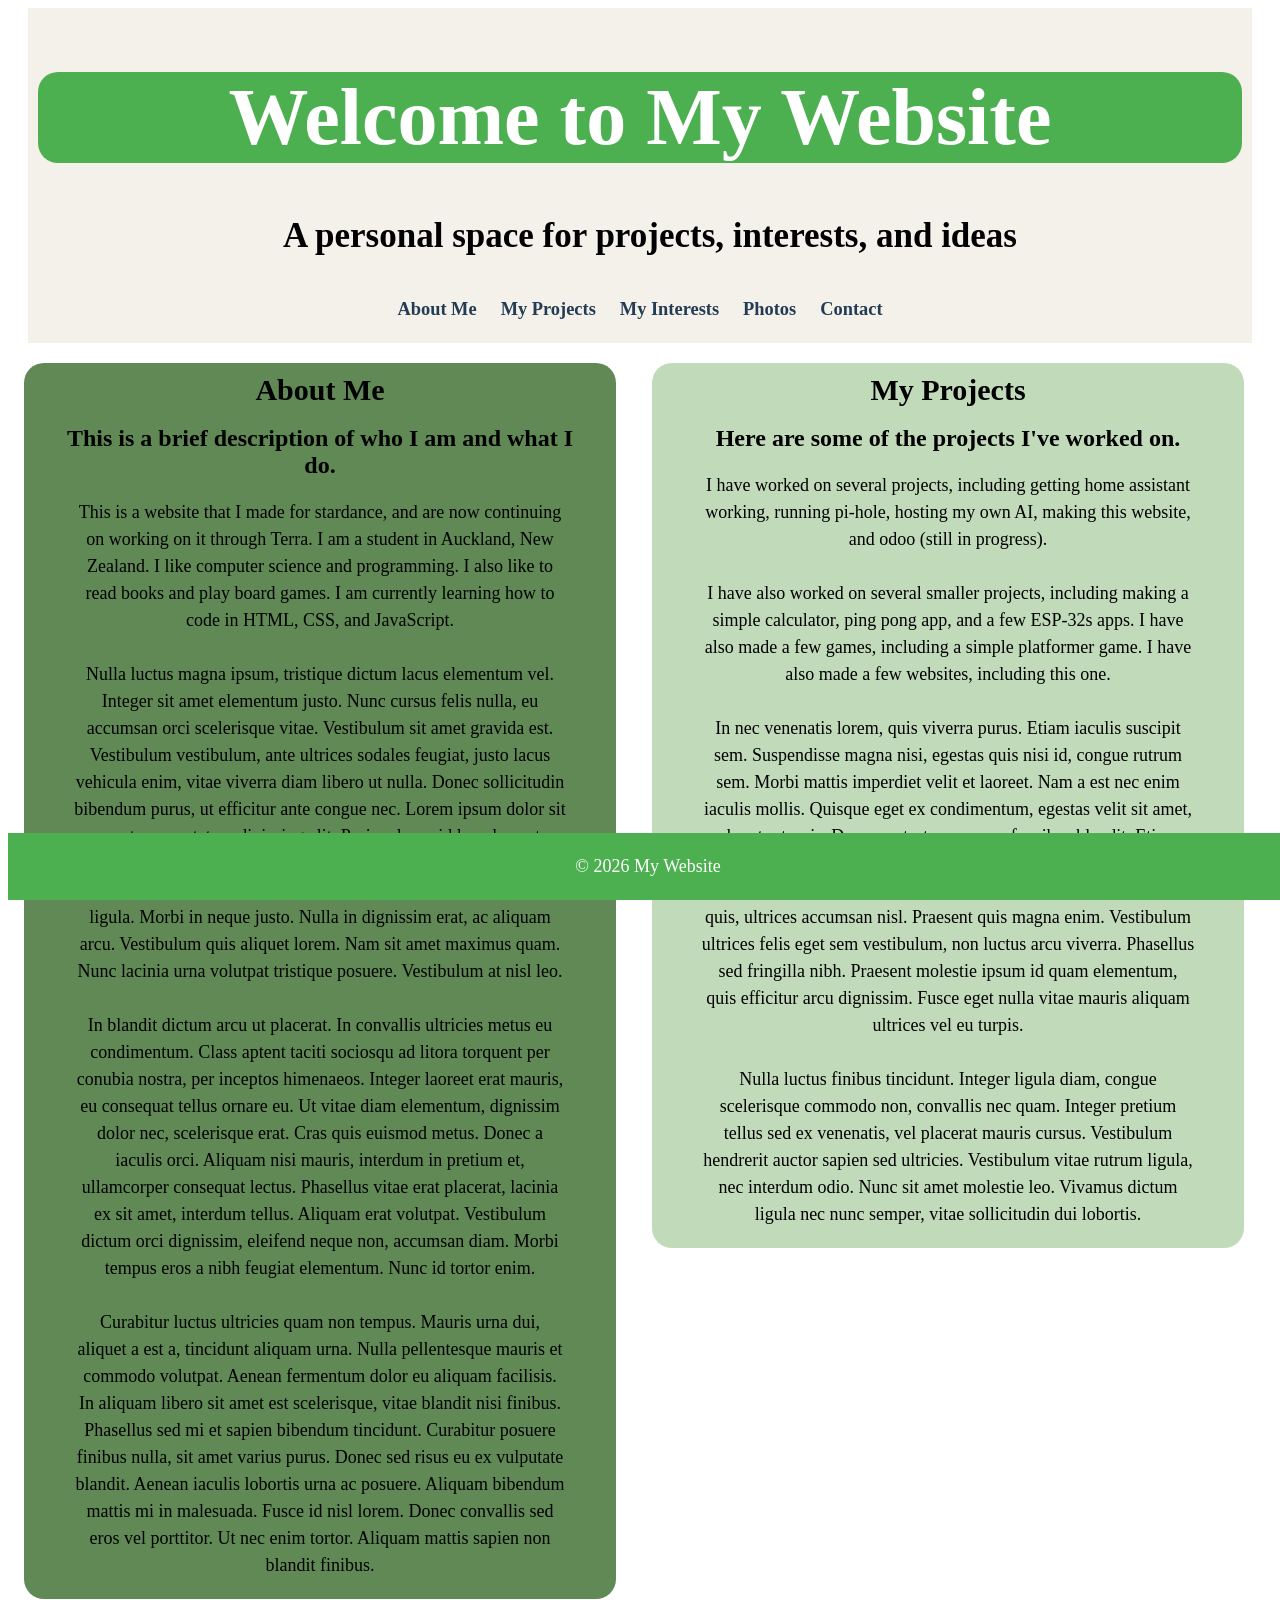
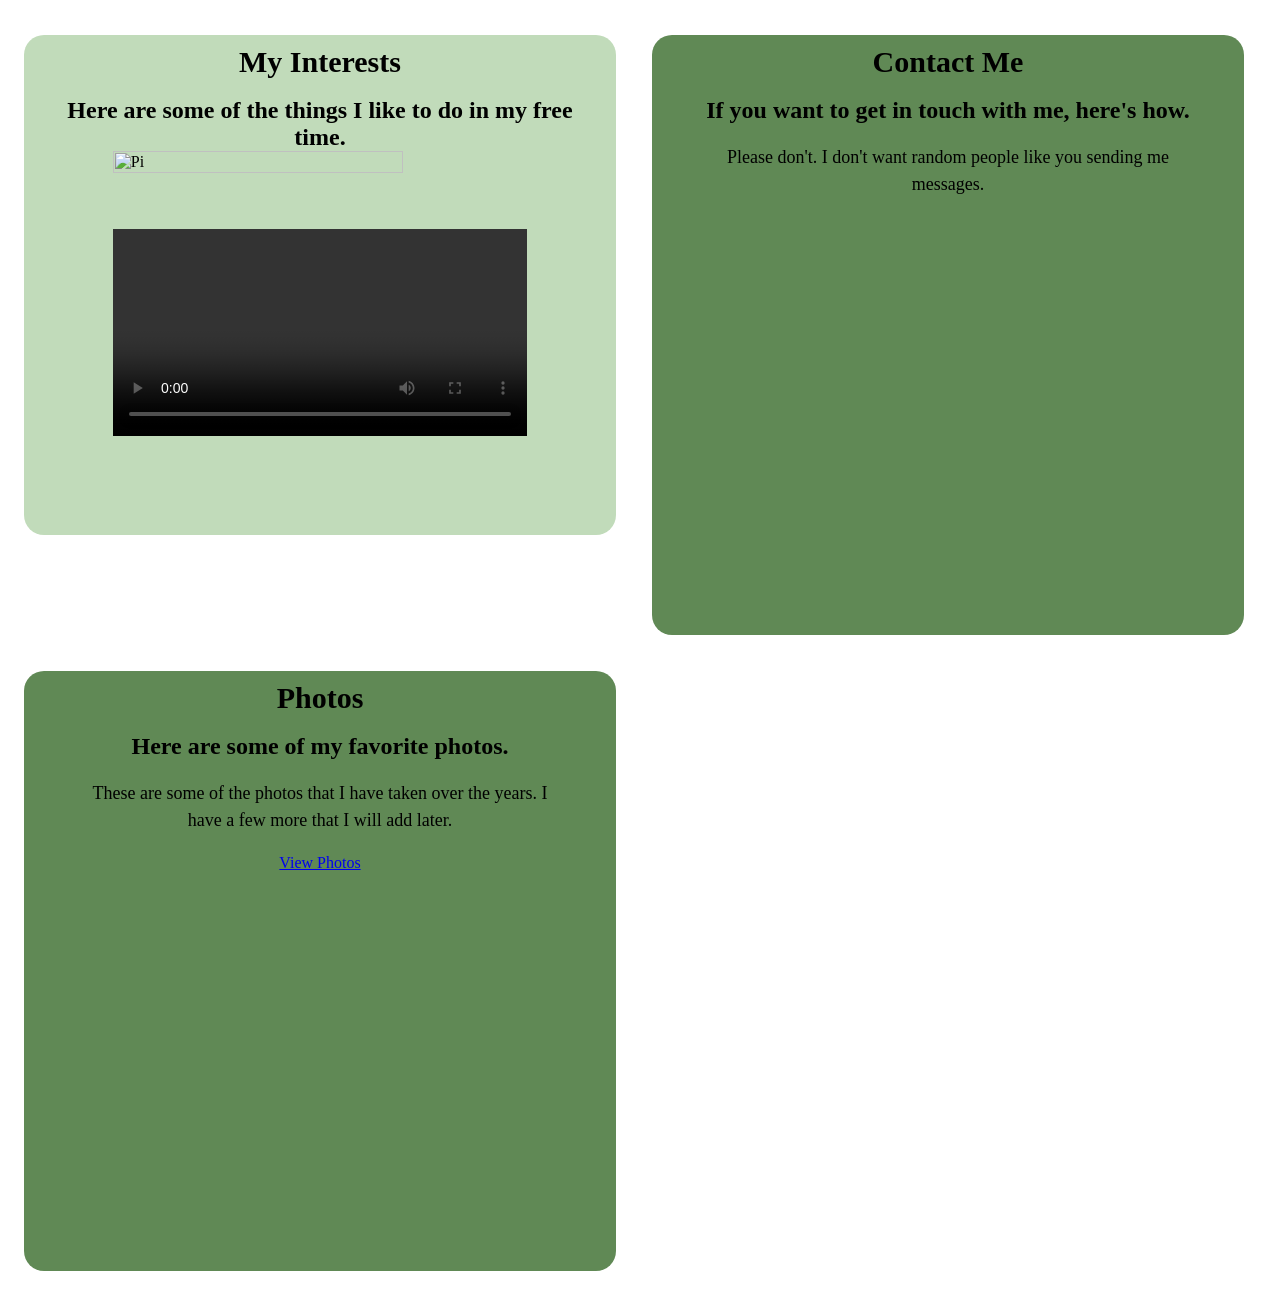
==== index.html @ 13288acd "Moved index.html around" ====
<html lang="en">
<head>
    <meta charset="UTF-8">
    <link rel="stylesheet" href="../static/css/style.css">
    <title>My Website</title>
</head>
<body>
    <header>
        <h1>Welcome to My Website</h1>
        <h2>A personal space for projects, interests, and ideas</h2>
    </header>

    <nav aria-label="Main navigation">
        <ul>
            <li><a href="#about">About Me</a></li>
            <li><a href="#projects">My Projects</a></li>
            <li><a href="#interests">My Interests</a></li>
            <li><a href="photos.html">Photos</a></li>
            <li><a href="#contact">Contact</a></li>
        </ul>
    </nav>

    <div class="one" id="about">
        <h3>About Me</h3><br>
        <h4>This is a brief description of who I am and what I do.</h4>
        <p>This is a website that I made for stardance, and are now continuing on working on it through Terra. I am a student in Auckland, New Zealand. I like computer science and programming. I also like to read books and play board games. I am currently learning how to code in HTML, CSS, and JavaScript. 
            <br><br>
        Nulla luctus magna ipsum, tristique dictum lacus elementum vel. Integer sit amet elementum justo. Nunc cursus felis nulla, eu accumsan orci scelerisque vitae. Vestibulum sit amet gravida est. Vestibulum vestibulum, ante ultrices sodales feugiat, justo lacus vehicula enim, vitae viverra diam libero ut nulla. Donec sollicitudin bibendum purus, ut efficitur ante congue nec. Lorem ipsum dolor sit amet, consectetur adipiscing elit. Proin a lacus id leo placerat mollis. Curabitur non euismod lectus, a sollicitudin neque. Suspendisse nisl sem, lobortis in magna vitae, luctus pulvinar ligula. Morbi in neque justo. Nulla in dignissim erat, ac aliquam arcu. Vestibulum quis aliquet lorem. Nam sit amet maximus quam. Nunc lacinia urna volutpat tristique posuere. Vestibulum at nisl leo.
            <br><br>
        In blandit dictum arcu ut placerat. In convallis ultricies metus eu condimentum. Class aptent taciti sociosqu ad litora torquent per conubia nostra, per inceptos himenaeos. Integer laoreet erat mauris, eu consequat tellus ornare eu. Ut vitae diam elementum, dignissim dolor nec, scelerisque erat. Cras quis euismod metus. Donec a iaculis orci. Aliquam nisi mauris, interdum in pretium et, ullamcorper consequat lectus. Phasellus vitae erat placerat, lacinia ex sit amet, interdum tellus. Aliquam erat volutpat. Vestibulum dictum orci dignissim, eleifend neque non, accumsan diam. Morbi tempus eros a nibh feugiat elementum. Nunc id tortor enim.
            <br><br>
        Curabitur luctus ultricies quam non tempus. Mauris urna dui, aliquet a est a, tincidunt aliquam urna. Nulla pellentesque mauris et commodo volutpat. Aenean fermentum dolor eu aliquam facilisis. In aliquam libero sit amet est scelerisque, vitae blandit nisi finibus. Phasellus sed mi et sapien bibendum tincidunt. Curabitur posuere finibus nulla, sit amet varius purus. Donec sed risus eu ex vulputate blandit. Aenean iaculis lobortis urna ac posuere. Aliquam bibendum mattis mi in malesuada. Fusce id nisl lorem. Donec convallis sed eros vel porttitor. Ut nec enim tortor. Aliquam mattis sapien non blandit finibus.
    </div>

    <div id="projects">
        <h3>My Projects</h3><br>
        <h4>Here are some of the projects I've worked on.</h4>
        <p>I have worked on several projects, including getting home assistant working, running pi-hole, hosting my own AI, making this website, and odoo (still in progress).
            <br><br>
        I have also worked on several smaller projects, including making a simple calculator, ping pong app, and a few ESP-32s apps. I have also made a few games, including a simple platformer game. I have also made a few websites, including this one.
            <br><br>
        In nec venenatis lorem, quis viverra purus. Etiam iaculis suscipit sem. Suspendisse magna nisi, egestas quis nisi id, congue rutrum sem. Morbi mattis imperdiet velit et laoreet. Nam a est nec enim iaculis mollis. Quisque eget ex condimentum, egestas velit sit amet, pharetra turpis. Donec ac tortor nec sem faucibus blandit. Etiam ligula leo, pretium eget mauris suscipit, fermentum gravida eros. Quisque suscipit consequat arcu. Nunc dui purus, ornare ut sapien quis, ultrices accumsan nisl. Praesent quis magna enim. Vestibulum ultrices felis eget sem vestibulum, non luctus arcu viverra. Phasellus sed fringilla nibh. Praesent molestie ipsum id quam elementum, quis efficitur arcu dignissim. Fusce eget nulla vitae mauris aliquam ultrices vel eu turpis.
            <br><br>
        Nulla luctus finibus tincidunt. Integer ligula diam, congue scelerisque commodo non, convallis nec quam. Integer pretium tellus sed ex venenatis, vel placerat mauris cursus. Vestibulum hendrerit auctor sapien sed ultricies. Vestibulum vitae rutrum ligula, nec interdum odio. Nunc sit amet molestie leo. Vivamus dictum ligula nec nunc semper, vitae sollicitudin dui lobortis.
    </div>

    <div id="interests">
        <h3>My Interests</h3><br>
        <h4>Here are some of the things I like to do in my free time.</h4>
        <img src="https://encrypted-tbn0.gstatic.com/images?q=tbn:ANd9GcQXBql5Rtey_wjSsovr0NtLRl8JxD3jeOSrWcAjNo-oRg&s=10.png" alt="Pi">
        <br><br>
        <video controls width="800" aria-label="Sample video">
            <source src="https://interactive-examples.mdn.mozilla.net/media/cc0-videos/flower.mp4" type="video/mp4">
        </video>
    </div>

    <div class="one" id="contact">
        <h3>Contact Me</h3><br>
        <h4>If you want to get in touch with me, here's how.</h4>
        <p>Please don't. I don't want random people like you sending me messages.</p>
    </div>

    <div class="one" id="photos">
        <h3>Photos</h3><br>
        <h4>Here are some of my favorite photos.</h4>
        <p>These are some of the photos that I have taken over the years. I have a few more that I will add later.</p>
        <a href="photos.html">View Photos</a>
    </div>

	<footer>
		<p>&copy; 2026 My Website</p>
	</footer>

</body>
</html>

<!--Comment-->
<!--A little bit more stuff needs to be added.-->
---- static/css/style.css ----
div {
    width: calc(50% - 40px);
    height: auto;
    min-height: 500px;
    overflow: visible;
    overflow-wrap: break-word;
    background-color: #c1dbba;
    display: inline-flex;
    flex-direction: column;
    align-items: center;
    padding-top: 10px;
    vertical-align: top;
    margin: 16px;
    box-sizing: border-box;
    margin-top: 20px;
    border-radius: 20px;
    transition: filter 0.2s ease;
}
div:hover {
    filter: brightness(90%);
}
h1 {
    font-size: 80px;
    text-align: center;
    background-color: #4CAF50;
    color: white;
    border-radius: 20px;
}
h2 {
    font-size: 35px;
    text-align: center;
    color: rgb(0, 0, 0);
    margin: 10px;
    width: 100%;
    margin-top: 0px;
}
h3 {
    font-size: 30px;
    text-align: center;
    color: black;
    width: 90%;
    margin: 0 auto;
}
h4 {
    font-size: 24px;
    text-align: center;
    color: black;
    width: 90%;
    margin: 0 auto;
}
h5 {
    font-size: 18px;
    text-align: center;
    color: black;    
}
p {
    font-size: 18px;
    line-height: 1.5;
    width: 90%;
    text-align: center;
    padding: 20px;
    margin: 0 auto;
    box-sizing: border-box;

}
img {
    display: block;
    margin-bottom: 20px;
    max-width: 100%;
    width: 70%;
    align-self: center;
}
.one {
    width: calc(50% - 40px);
    height: auto;
    min-height: 600px;
    background-color: #608955;
    display: inline-flex;
    flex-direction: column;
    align-items: center;
    padding-top: 10px;
    vertical-align: top;
    margin: 16px;
    box-sizing: border-box;
    margin-top: 20px;
}
video {
    display: block;
    margin-bottom: 20px;
    max-width: 100%;
    width: 70%;
    align-self: center;
}
footer {
    background-color: #4CAF50;
    color: white;
    text-align: center;
    position: fixed;
    bottom: 0;
    width: 100%;
    margin-top: 15px;
}
header {
    padding: 10px 10px 10px 10px;
    text-align: center;
    background: #f4f1ea;
    color: #243b55;
    width: auto;
    align-self: center;
    margin-left: 20px;
    margin-right: 20px;
    box-sizing: border-box;
}
nav { 
    text-align: center;
    background: #f4f1ea;
    width: auto;
    padding: 10px 10px 10px 10px;
    align-self: center;
    margin-left: 20px;
    margin-right: 20px;
    box-sizing: border-box;
}
nav ul {
    display: flex;
    justify-content: center;
    gap: 1.5rem;
    margin: 0;
    padding: .8rem 1rem;
    list-style: none;
}
nav a { 
    color: #243b55; 
    text-decoration: none; 
    font-weight: 600; 
    font-size: 1.15rem; 
}
nav a:hover, nav a:focus { 
    text-decoration: underline; 
}
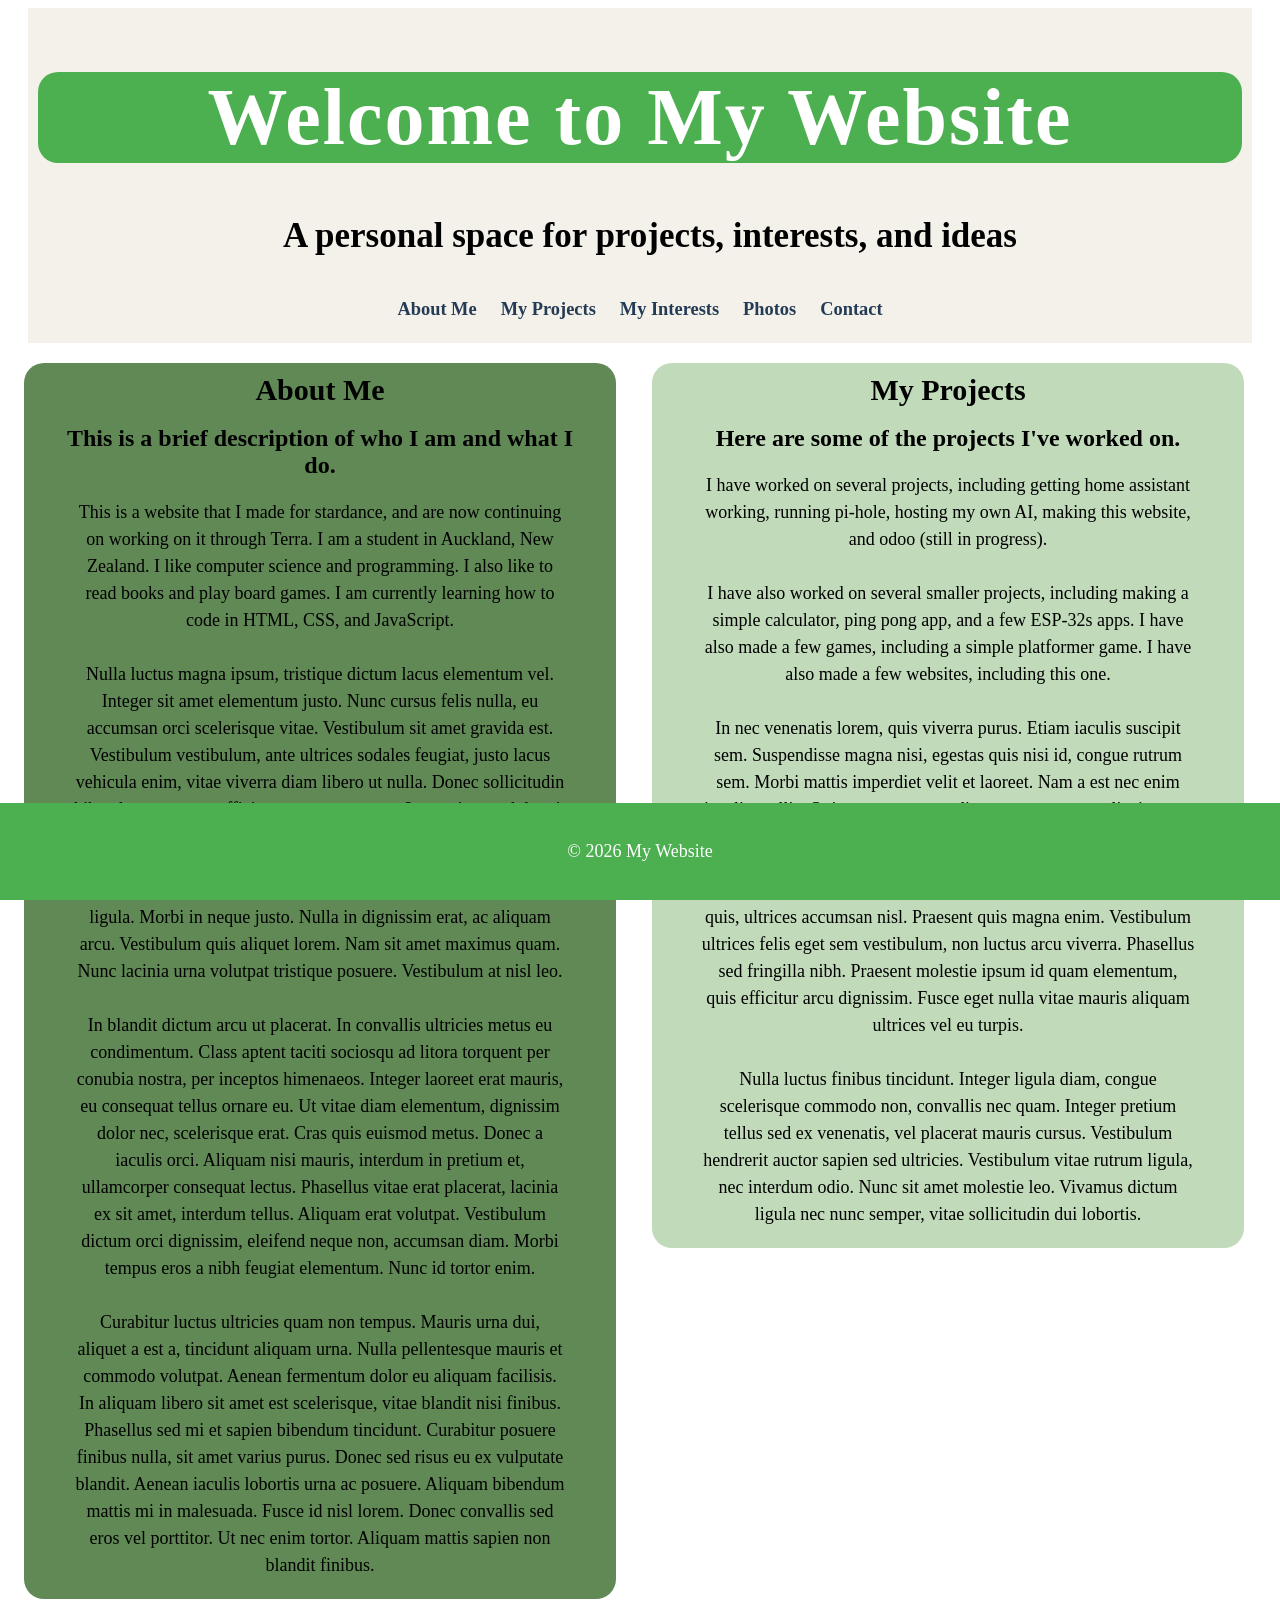
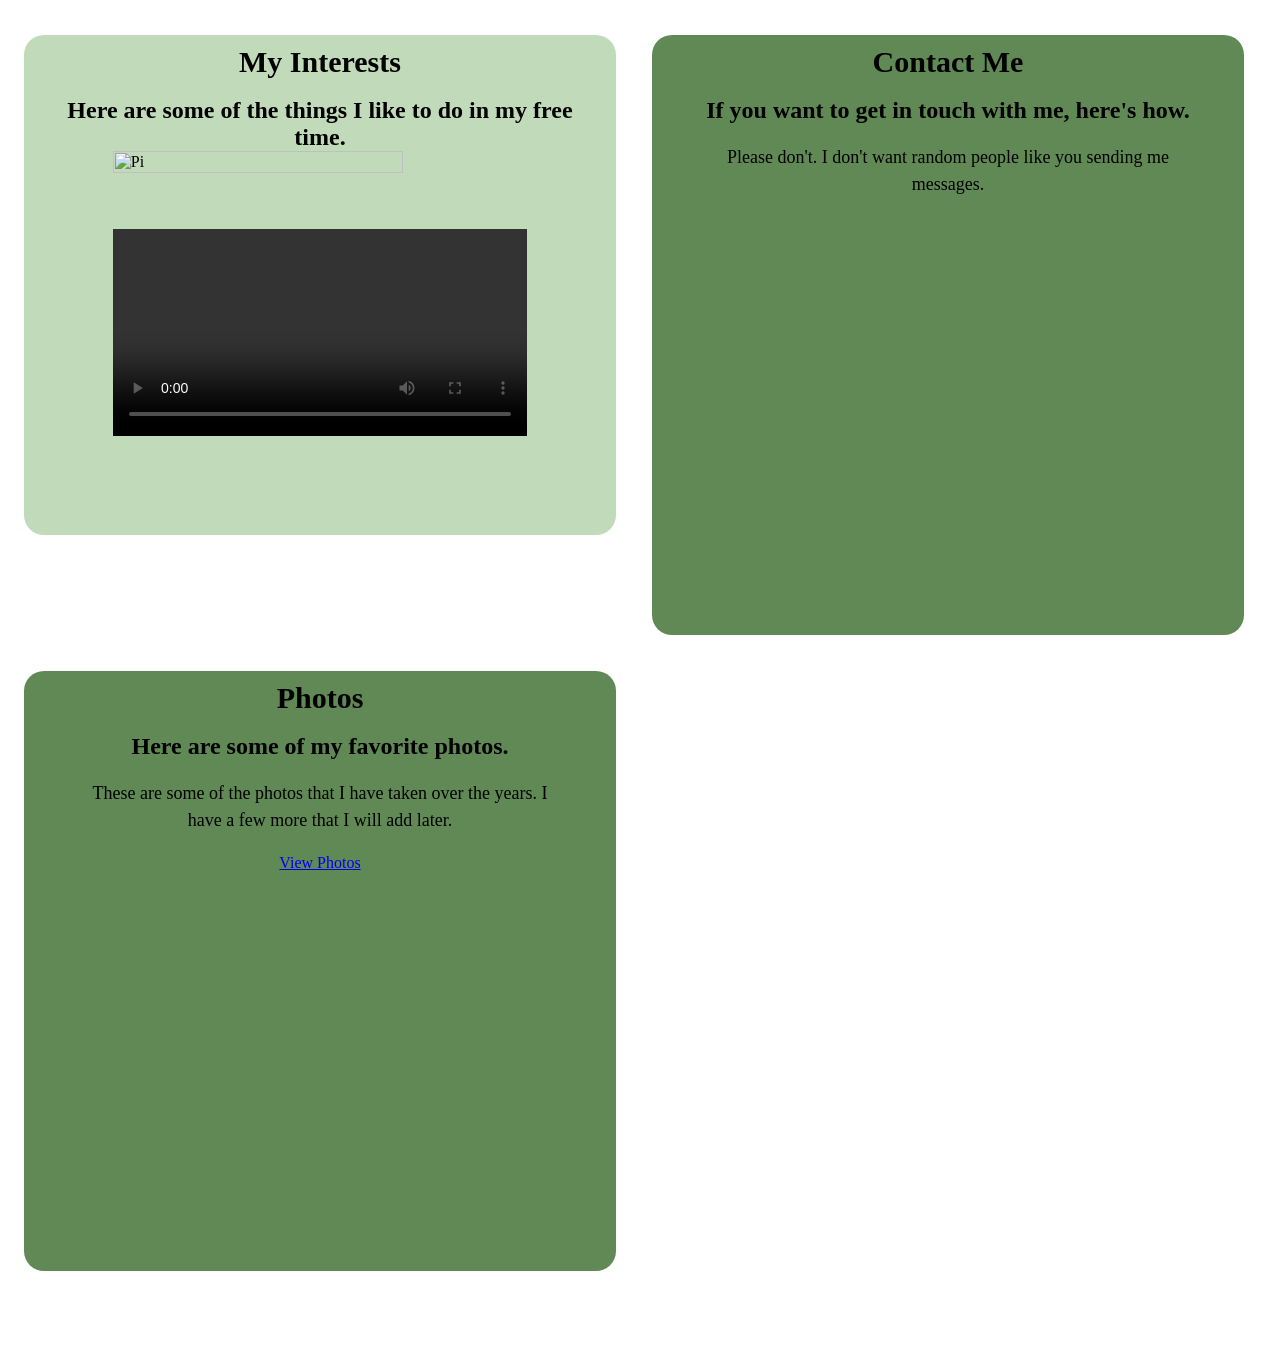
==== commit 78242741: "More changes" ====
--- a/index.html
+++ b/index.html
@@ -1,7 +1,7 @@
 <html lang="en">
 <head>
     <meta charset="UTF-8">
-    <link rel="stylesheet" href="../static/css/style.css">
+    <link rel="stylesheet" href="static/css/style.css">
     <title>My Website</title>
 </head>
 <body>
@@ -32,7 +32,7 @@
         Curabitur luctus ultricies quam non tempus. Mauris urna dui, aliquet a est a, tincidunt aliquam urna. Nulla pellentesque mauris et commodo volutpat. Aenean fermentum dolor eu aliquam facilisis. In aliquam libero sit amet est scelerisque, vitae blandit nisi finibus. Phasellus sed mi et sapien bibendum tincidunt. Curabitur posuere finibus nulla, sit amet varius purus. Donec sed risus eu ex vulputate blandit. Aenean iaculis lobortis urna ac posuere. Aliquam bibendum mattis mi in malesuada. Fusce id nisl lorem. Donec convallis sed eros vel porttitor. Ut nec enim tortor. Aliquam mattis sapien non blandit finibus.
     </div>
 
-    <div id="projects">
+    <div class="two" id="projects">
         <h3>My Projects</h3><br>
         <h4>Here are some of the projects I've worked on.</h4>
         <p>I have worked on several projects, including getting home assistant working, running pi-hole, hosting my own AI, making this website, and odoo (still in progress).
@@ -44,7 +44,7 @@
         Nulla luctus finibus tincidunt. Integer ligula diam, congue scelerisque commodo non, convallis nec quam. Integer pretium tellus sed ex venenatis, vel placerat mauris cursus. Vestibulum hendrerit auctor sapien sed ultricies. Vestibulum vitae rutrum ligula, nec interdum odio. Nunc sit amet molestie leo. Vivamus dictum ligula nec nunc semper, vitae sollicitudin dui lobortis.
     </div>
 
-    <div id="interests">
+    <div class="two" id="interests">
         <h3>My Interests</h3><br>
         <h4>Here are some of the things I like to do in my free time.</h4>
         <img src="https://encrypted-tbn0.gstatic.com/images?q=tbn:ANd9GcQXBql5Rtey_wjSsovr0NtLRl8JxD3jeOSrWcAjNo-oRg&s=10.png" alt="Pi">
@@ -74,5 +74,5 @@
 </body>
 </html>
 
-<!--Comment-->
-<!--A little bit more stuff needs to be added.-->+<!--Comment--> 
+<!--ADD FONTS!.-->
--- a/static/css/style.css
+++ b/static/css/style.css
@@ -1,4 +1,60 @@
-div {
+
+h1 {
+    font-family: Georgia, "Times New Roman", serif;
+    font-weight: 700;
+    letter-spacing: 2px;
+    font-size: 80px;
+    text-align: center;
+    background-color: #4CAF50;
+    color: white;
+    border-radius: 20px;
+}
+h2 {
+    font-size: 35px;
+    font-family: Georgia, "Times New Roman", serif;
+    text-align: center;
+    color: rgb(0, 0, 0);
+    margin: 10px;
+    width: 100%;
+    margin-top: 0px;
+    
+}
+h3 {
+    font-size: 30px;
+    text-align: center;
+    color: black;
+    width: 90%;
+    margin: 0 auto;
+}
+h4 {
+    font-size: 24px;
+    text-align: center;
+    color: black;
+    width: 90%;
+    margin: 0 auto;
+}
+h5 {
+    font-size: 18px;
+    text-align: center;
+    color: black;    
+}
+p {
+    font-size: 18px;
+    line-height: 1.5;
+    width: 90%;
+    text-align: center;
+    padding: 20px;
+    margin: 0 auto;
+    box-sizing: border-box;
+}
+img {
+    display: block;
+    margin-bottom: 20px;
+    max-width: 100%;
+    width: 70%;
+    align-self: center;
+}
+.two {
     width: calc(50% - 40px);
     height: auto;
     min-height: 500px;
@@ -13,62 +69,15 @@
     margin: 16px;
     box-sizing: border-box;
     margin-top: 20px;
+
     border-radius: 20px;
     transition: filter 0.2s ease;
 }
-div:hover {
+.one:hover {
     filter: brightness(90%);
 }
-h1 {
-    font-size: 80px;
-    text-align: center;
-    background-color: #4CAF50;
-    color: white;
-    border-radius: 20px;
-}
-h2 {
-    font-size: 35px;
-    text-align: center;
-    color: rgb(0, 0, 0);
-    margin: 10px;
-    width: 100%;
-    margin-top: 0px;
-}
-h3 {
-    font-size: 30px;
-    text-align: center;
-    color: black;
-    width: 90%;
-    margin: 0 auto;
-}
-h4 {
-    font-size: 24px;
-    text-align: center;
-    color: black;
-    width: 90%;
-    margin: 0 auto;
-}
-h5 {
-    font-size: 18px;
-    text-align: center;
-    color: black;    
-}
-p {
-    font-size: 18px;
-    line-height: 1.5;
-    width: 90%;
-    text-align: center;
-    padding: 20px;
-    margin: 0 auto;
-    box-sizing: border-box;
-
-}
-img {
-    display: block;
-    margin-bottom: 20px;
-    max-width: 100%;
-    width: 70%;
-    align-self: center;
+.two:hover {
+    filter: brightness(90%);
 }
 .one {
     width: calc(50% - 40px);
@@ -97,8 +106,9 @@
     text-align: center;
     position: fixed;
     bottom: 0;
+    left: 0;
     width: 100%;
-    margin-top: 15px;
+    padding: 15px 0;
 }
 header {
     padding: 10px 10px 10px 10px;
@@ -137,4 +147,71 @@
 }
 nav a:hover, nav a:focus { 
     text-decoration: underline; 
-}+}
+.gallery-container {
+    display: grid;
+    grid-template-columns: repeat(3, minmax(0, 1fr));
+    justify-content: center;
+    align-items: stretch;
+    gap: 20px;
+    padding: 20px;
+    margin-bottom: 100px;
+}
+.gallery {
+    width: auto;
+    min-height: 0;
+    min-width: 0;
+    background-color: transparent;
+    margin: 0;
+    padding: 0;
+    border-radius: 20px;
+    overflow: hidden;
+    display: flex;
+    justify-content: center;
+    align-items: center;
+}
+.gallery img {
+    width: 100%;
+    height: 400px;
+    display: block;
+    border-radius: 20px;
+    object-fit: cover;
+}
+.gallery:hover {
+    filter: brightness(95%);
+}
+div {
+    width: calc(100% - 40px);
+    height: auto;
+    min-height: 500px;
+    overflow: visible;
+    overflow-wrap: break-word;
+    background-color: #c1dbba;
+    display: inline-flex;
+    flex-direction: column;
+    align-items: center;
+    padding-top: 10px;
+    vertical-align: top;
+    margin: 16px;
+    box-sizing: border-box;
+    margin-top: 20px;
+    border-radius: 20px;
+    transition: filter 0.2s ease;
+}
+body {
+    padding-bottom: 60px;
+}
+.footertext {
+    font-size: 18px;
+    line-height: 1.5;
+    /* Line 200! I didn't think it would be this long.*/
+    width: 90%;
+    text-align: center;
+}
+error {
+    font-size: 18px;
+    line-height: 1.5;
+    width: 90%;
+    text-align: center;
+    color: red;
+} 
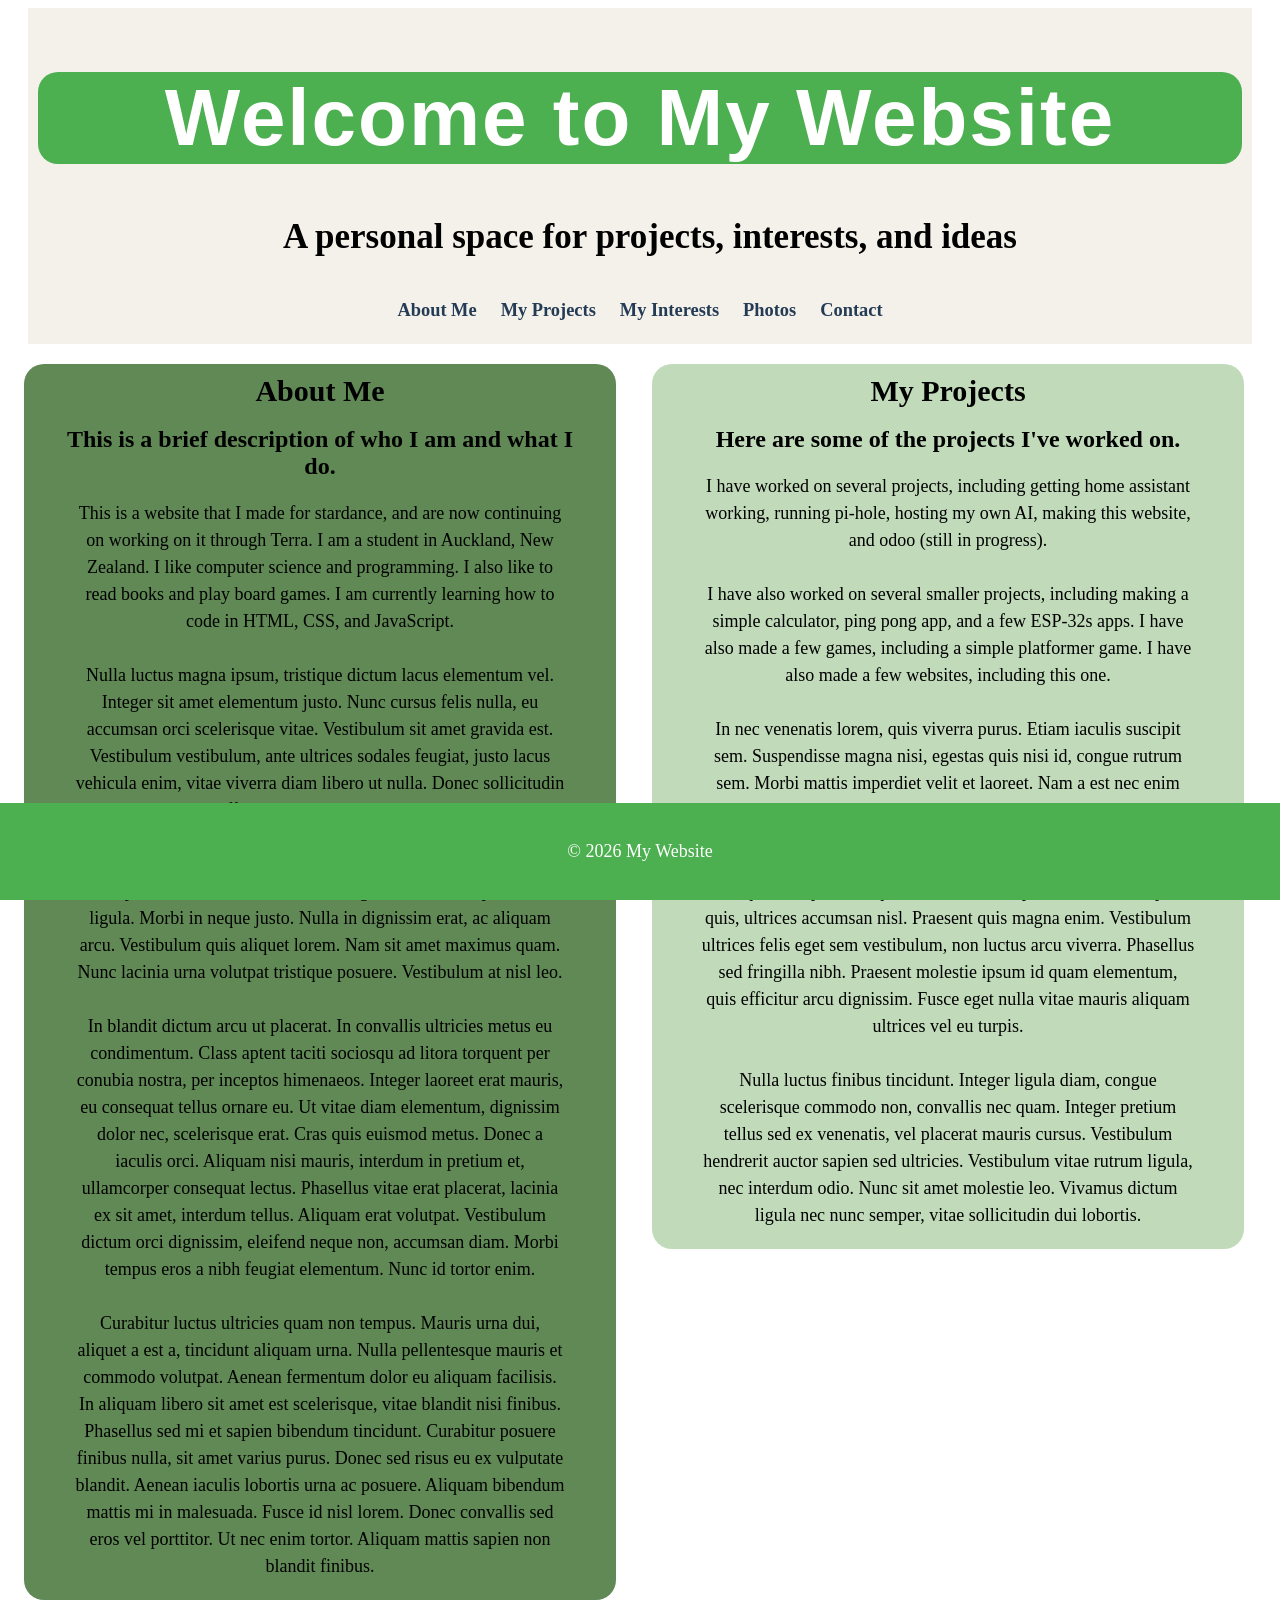
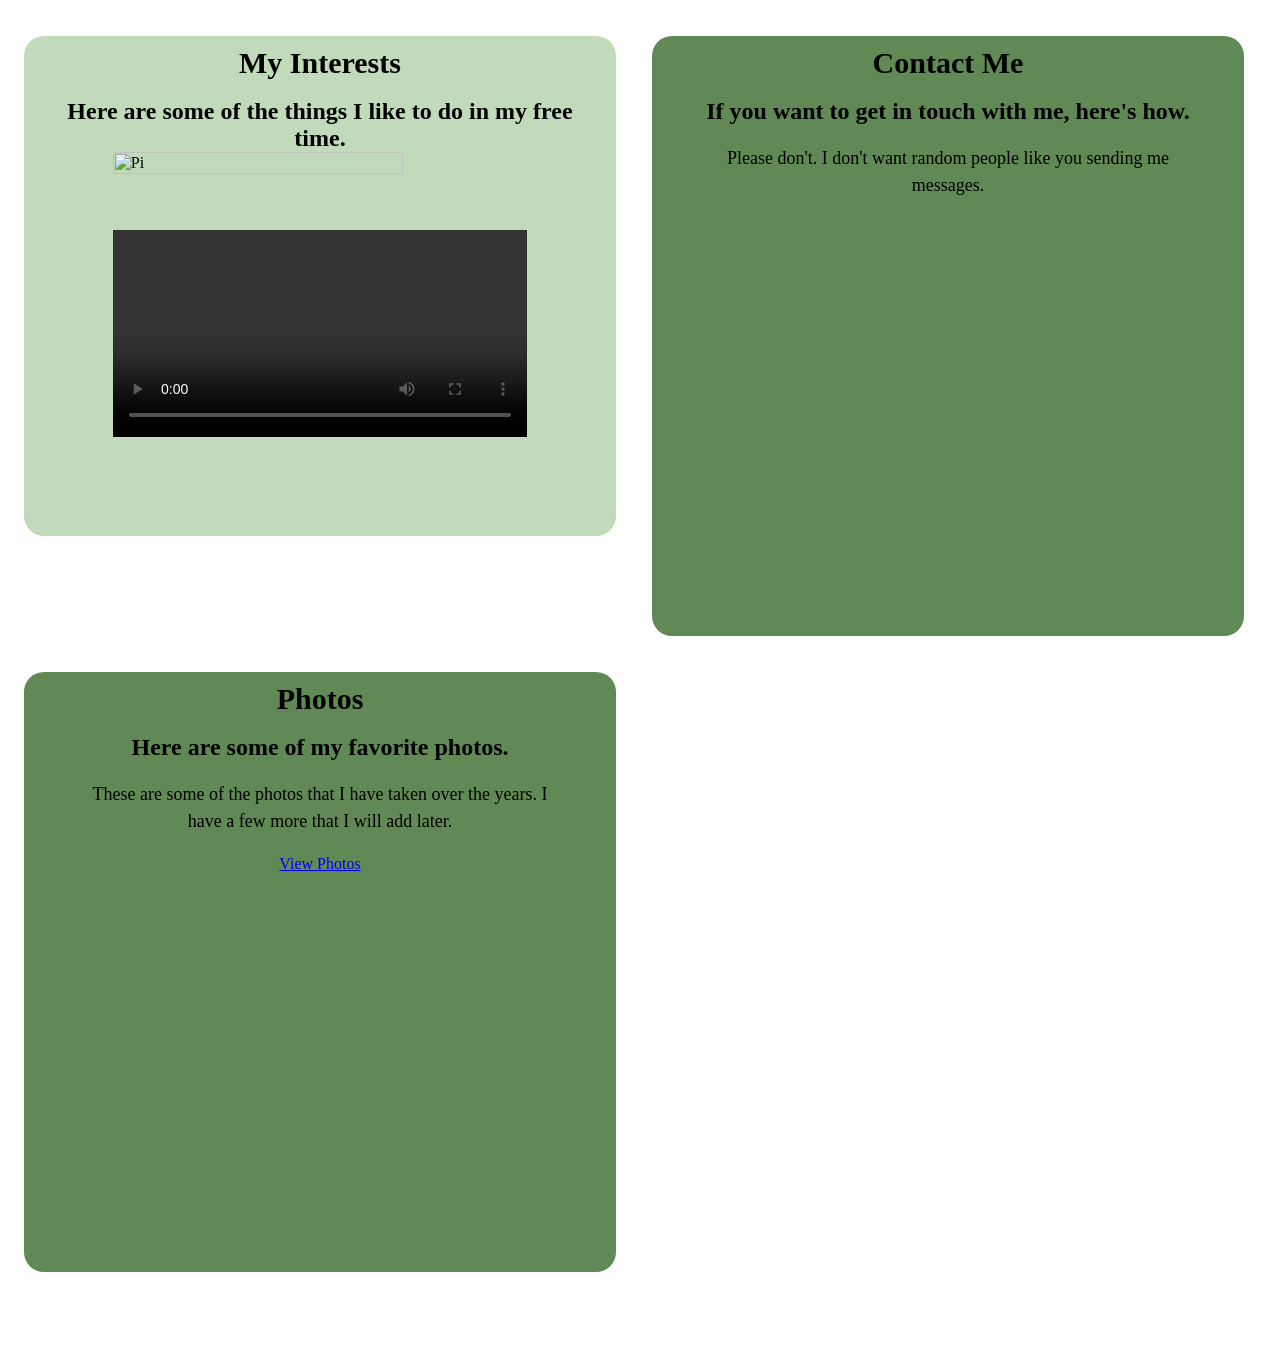
==== commit 745d2558: "Changes" ====
--- a/index.html
+++ b/index.html
@@ -74,5 +74,6 @@
 </body>
 </html>
 
+
 <!--Comment--> 
-<!--ADD FONTS!.-->+<!--ADD FONTS! .-->
--- a/static/css/style.css
+++ b/static/css/style.css
@@ -1,6 +1,6 @@
 
 h1 {
-    font-family: Georgia, "Times New Roman", serif;
+    font-family: "Trebuchet MS", Arial, sans-serif;
     font-weight: 700;
     letter-spacing: 2px;
     font-size: 80px;
@@ -179,6 +179,7 @@
 }
 .gallery:hover {
     filter: brightness(95%);
+    zoom: 1.05;
 }
 div {
     width: calc(100% - 40px);
@@ -208,10 +209,11 @@
     width: 90%;
     text-align: center;
 }
-error {
+.error {
     font-size: 18px;
     line-height: 1.5;
     width: 90%;
     text-align: center;
     color: red;
-} +    font-weight: bold;
+}
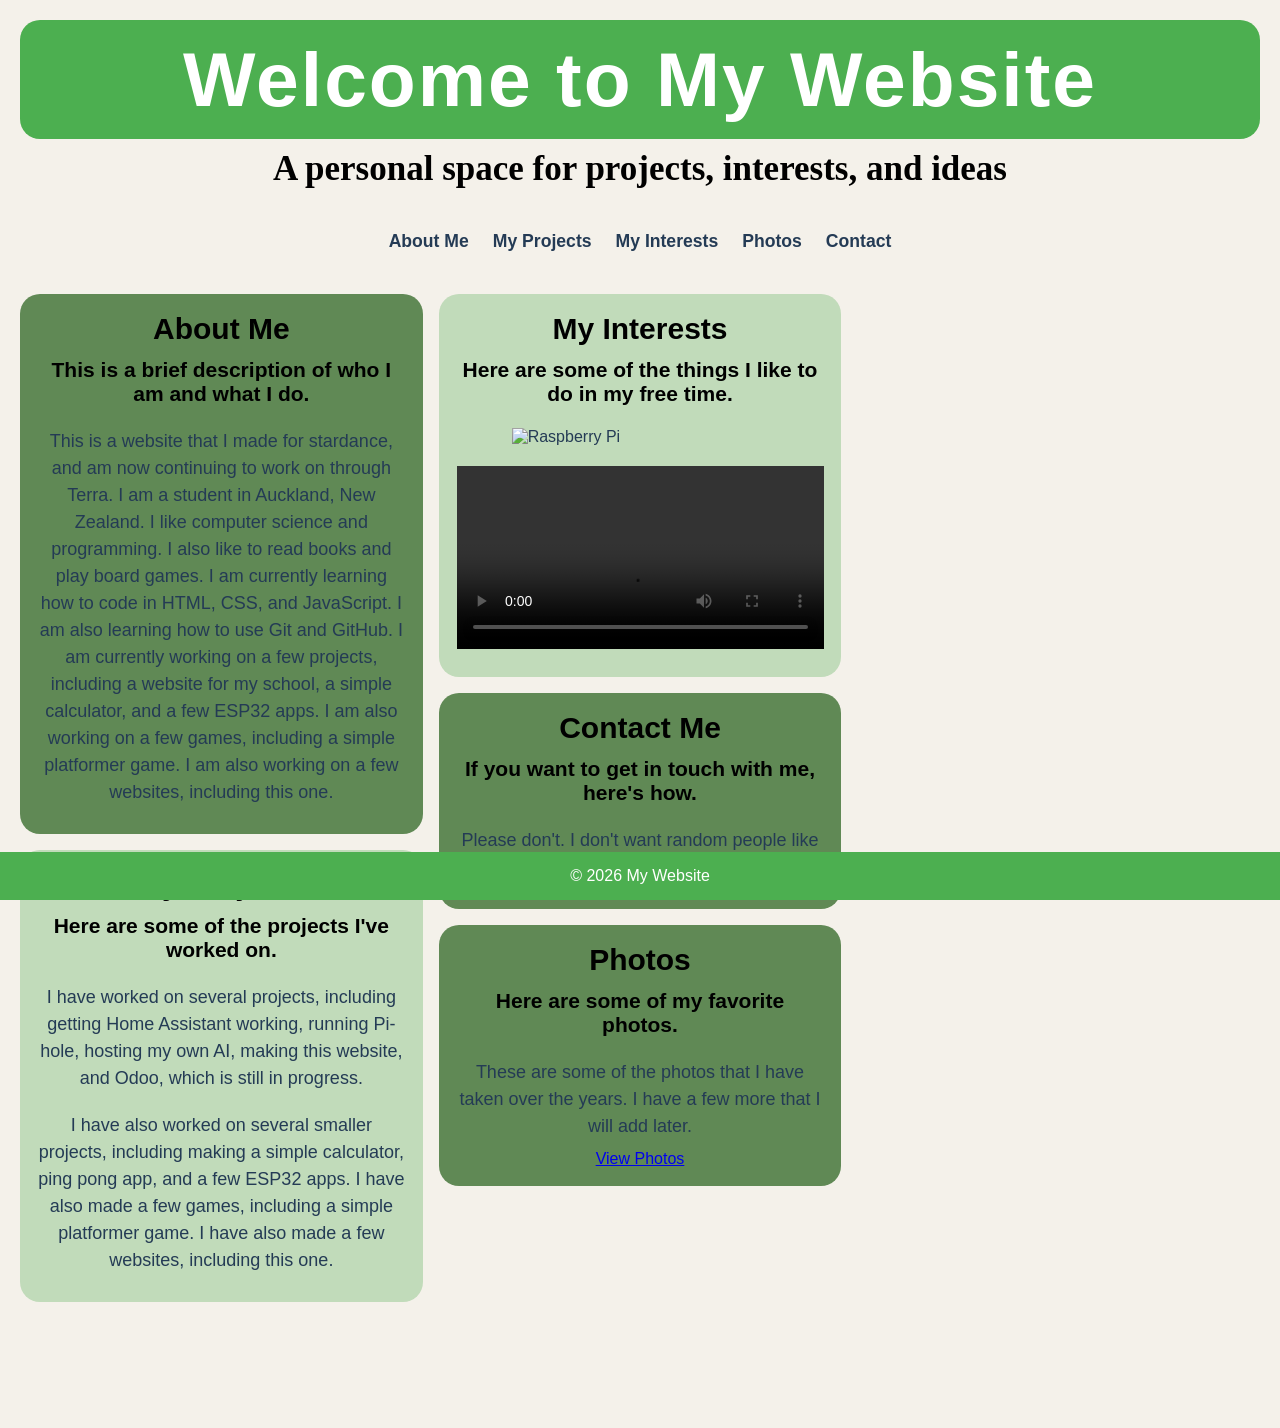
==== commit 1a5587f6: "Change the layout to a masonry layout." ====
--- a/index.html
+++ b/index.html
@@ -1,10 +1,15 @@
+
+<!DOCTYPE html>
 <html lang="en">
 <head>
     <meta charset="UTF-8">
+    <meta name="viewport" content="width=device-width, initial-scale=1.0">
+    <meta name="description" content="My personal website featuring my projects, interests, and photos.">
+    <title>My Website</title>
     <link rel="stylesheet" href="static/css/style.css">
-    <title>My Website</title>
 </head>
 <body>
+
     <header>
         <h1>Welcome to My Website</h1>
         <h2>A personal space for projects, interests, and ideas</h2>
@@ -20,60 +25,92 @@
         </ul>
     </nav>
 
-    <div class="one" id="about">
-        <h3>About Me</h3><br>
-        <h4>This is a brief description of who I am and what I do.</h4>
-        <p>This is a website that I made for stardance, and are now continuing on working on it through Terra. I am a student in Auckland, New Zealand. I like computer science and programming. I also like to read books and play board games. I am currently learning how to code in HTML, CSS, and JavaScript. 
-            <br><br>
-        Nulla luctus magna ipsum, tristique dictum lacus elementum vel. Integer sit amet elementum justo. Nunc cursus felis nulla, eu accumsan orci scelerisque vitae. Vestibulum sit amet gravida est. Vestibulum vestibulum, ante ultrices sodales feugiat, justo lacus vehicula enim, vitae viverra diam libero ut nulla. Donec sollicitudin bibendum purus, ut efficitur ante congue nec. Lorem ipsum dolor sit amet, consectetur adipiscing elit. Proin a lacus id leo placerat mollis. Curabitur non euismod lectus, a sollicitudin neque. Suspendisse nisl sem, lobortis in magna vitae, luctus pulvinar ligula. Morbi in neque justo. Nulla in dignissim erat, ac aliquam arcu. Vestibulum quis aliquet lorem. Nam sit amet maximus quam. Nunc lacinia urna volutpat tristique posuere. Vestibulum at nisl leo.
-            <br><br>
-        In blandit dictum arcu ut placerat. In convallis ultricies metus eu condimentum. Class aptent taciti sociosqu ad litora torquent per conubia nostra, per inceptos himenaeos. Integer laoreet erat mauris, eu consequat tellus ornare eu. Ut vitae diam elementum, dignissim dolor nec, scelerisque erat. Cras quis euismod metus. Donec a iaculis orci. Aliquam nisi mauris, interdum in pretium et, ullamcorper consequat lectus. Phasellus vitae erat placerat, lacinia ex sit amet, interdum tellus. Aliquam erat volutpat. Vestibulum dictum orci dignissim, eleifend neque non, accumsan diam. Morbi tempus eros a nibh feugiat elementum. Nunc id tortor enim.
-            <br><br>
-        Curabitur luctus ultricies quam non tempus. Mauris urna dui, aliquet a est a, tincidunt aliquam urna. Nulla pellentesque mauris et commodo volutpat. Aenean fermentum dolor eu aliquam facilisis. In aliquam libero sit amet est scelerisque, vitae blandit nisi finibus. Phasellus sed mi et sapien bibendum tincidunt. Curabitur posuere finibus nulla, sit amet varius purus. Donec sed risus eu ex vulputate blandit. Aenean iaculis lobortis urna ac posuere. Aliquam bibendum mattis mi in malesuada. Fusce id nisl lorem. Donec convallis sed eros vel porttitor. Ut nec enim tortor. Aliquam mattis sapien non blandit finibus.
-    </div>
+    <main class="masonry">
 
-    <div class="two" id="projects">
-        <h3>My Projects</h3><br>
-        <h4>Here are some of the projects I've worked on.</h4>
-        <p>I have worked on several projects, including getting home assistant working, running pi-hole, hosting my own AI, making this website, and odoo (still in progress).
-            <br><br>
-        I have also worked on several smaller projects, including making a simple calculator, ping pong app, and a few ESP-32s apps. I have also made a few games, including a simple platformer game. I have also made a few websites, including this one.
-            <br><br>
-        In nec venenatis lorem, quis viverra purus. Etiam iaculis suscipit sem. Suspendisse magna nisi, egestas quis nisi id, congue rutrum sem. Morbi mattis imperdiet velit et laoreet. Nam a est nec enim iaculis mollis. Quisque eget ex condimentum, egestas velit sit amet, pharetra turpis. Donec ac tortor nec sem faucibus blandit. Etiam ligula leo, pretium eget mauris suscipit, fermentum gravida eros. Quisque suscipit consequat arcu. Nunc dui purus, ornare ut sapien quis, ultrices accumsan nisl. Praesent quis magna enim. Vestibulum ultrices felis eget sem vestibulum, non luctus arcu viverra. Phasellus sed fringilla nibh. Praesent molestie ipsum id quam elementum, quis efficitur arcu dignissim. Fusce eget nulla vitae mauris aliquam ultrices vel eu turpis.
-            <br><br>
-        Nulla luctus finibus tincidunt. Integer ligula diam, congue scelerisque commodo non, convallis nec quam. Integer pretium tellus sed ex venenatis, vel placerat mauris cursus. Vestibulum hendrerit auctor sapien sed ultricies. Vestibulum vitae rutrum ligula, nec interdum odio. Nunc sit amet molestie leo. Vivamus dictum ligula nec nunc semper, vitae sollicitudin dui lobortis.
-    </div>
+        <section class="one" id="about">
+            <h3>About Me</h3>
+            <h4>This is a brief description of who I am and what I do.</h4>
 
-    <div class="two" id="interests">
-        <h3>My Interests</h3><br>
-        <h4>Here are some of the things I like to do in my free time.</h4>
-        <img src="https://encrypted-tbn0.gstatic.com/images?q=tbn:ANd9GcQXBql5Rtey_wjSsovr0NtLRl8JxD3jeOSrWcAjNo-oRg&s=10.png" alt="Pi">
-        <br><br>
-        <video controls width="800" aria-label="Sample video">
-            <source src="https://interactive-examples.mdn.mozilla.net/media/cc0-videos/flower.mp4" type="video/mp4">
-        </video>
-    </div>
+            <p>
+                This is a website that I made for stardance, and am now
+                continuing to work on through Terra. I am a student in
+                Auckland, New Zealand. I like computer science and
+                programming. I also like to read books and play board games.
+                I am currently learning how to code in HTML, CSS, and
+                JavaScript. I am also learning how to use Git and GitHub.
+                I am currently working on a few projects, including a
+                website for my school, a simple calculator, and a few
+                ESP32 apps. I am also working on a few games, including
+                a simple platformer game. I am also working on a few
+                websites, including this one.
+            </p>
+        </section>
 
-    <div class="one" id="contact">
-        <h3>Contact Me</h3><br>
-        <h4>If you want to get in touch with me, here's how.</h4>
-        <p>Please don't. I don't want random people like you sending me messages.</p>
-    </div>
+        <section class="two" id="projects">
+            <h3>My Projects</h3>
+            <h4>Here are some of the projects I've worked on.</h4>
 
-    <div class="one" id="photos">
-        <h3>Photos</h3><br>
-        <h4>Here are some of my favorite photos.</h4>
-        <p>These are some of the photos that I have taken over the years. I have a few more that I will add later.</p>
-        <a href="photos.html">View Photos</a>
-    </div>
+            <p>
+                I have worked on several projects, including getting Home
+                Assistant working, running Pi-hole, hosting my own AI,
+                making this website, and Odoo, which is still in progress.
+            </p>
 
-	<footer>
-		<p>&copy; 2026 My Website</p>
-	</footer>
+            <p>
+                I have also worked on several smaller projects, including
+                making a simple calculator, ping pong app, and a few ESP32
+                apps. I have also made a few games, including a simple
+                platformer game. I have also made a few websites,
+                including this one.
+            </p>
+        </section>
+
+        <section class="two" id="interests">
+            <h3>My Interests</h3>
+            <h4>Here are some of the things I like to do in my free time.</h4>
+
+            <img
+                src="https://encrypted-tbn0.gstatic.com/images?q=tbn:ANd9GcQXBql5Rtey_wjSsovr0NtLRl8JxD3jeOSrWcAjNo-oRg&s=10.png"
+                alt="Raspberry Pi"
+                loading="lazy"
+            >
+
+            <video controls preload="metadata" aria-label="Sample video">
+                <source
+                    src="https://interactive-examples.mdn.mozilla.net/media/cc0-videos/flower.mp4"
+                    type="video/mp4"
+                >
+                Your browser does not support HTML video.
+            </video>
+        </section>
+
+        <section class="one" id="contact">
+            <h3>Contact Me</h3>
+            <h4>If you want to get in touch with me, here's how.</h4>
+
+            <p>
+                Please don't. I don't want random people like you sending
+                me messages.
+            </p>
+        </section>
+
+        <section class="one" id="photos">
+            <h3>Photos</h3>
+            <h4>Here are some of my favorite photos.</h4>
+
+            <p>
+                These are some of the photos that I have taken over the
+                years. I have a few more that I will add later.
+            </p>
+
+            <a href="photos.html">View Photos</a>
+        </section>
+
+    </main>
+
+    <footer>
+        <p>&copy; 2026 My Website</p>
+    </footer>
 
 </body>
-</html>
-
-
-<!--Comment--> 
-<!--ADD FONTS! .-->+</html>
--- a/static/css/style.css
+++ b/static/css/style.css
@@ -1,162 +1,213 @@
+
+/* ===== GENERAL PAGE ===== */
+
+* {
+    box-sizing: border-box;
+}
+
+body {
+    margin: 0;
+    padding-bottom: 90px;
+    font-family: Arial, sans-serif;
+    background-color: #f4f1ea;
+    color: #243b55;
+}
+
+/* ===== HEADER ===== */
+
+header {
+    padding: 10px 20px;
+    text-align: center;
+    background: #f4f1ea;
+}
 
 h1 {
     font-family: "Trebuchet MS", Arial, sans-serif;
     font-weight: 700;
     letter-spacing: 2px;
-    font-size: 80px;
+    font-size: clamp(36px, 6vw, 80px);
     text-align: center;
     background-color: #4CAF50;
     color: white;
     border-radius: 20px;
-}
+    padding: 15px;
+    margin: 10px 0;
+}
+
 h2 {
-    font-size: 35px;
+    font-size: clamp(20px, 3vw, 35px);
     font-family: Georgia, "Times New Roman", serif;
     text-align: center;
-    color: rgb(0, 0, 0);
-    margin: 10px;
-    width: 100%;
-    margin-top: 0px;
-    
-}
-h3 {
-    font-size: 30px;
-    text-align: center;
-    color: black;
-    width: 90%;
-    margin: 0 auto;
-}
-h4 {
-    font-size: 24px;
-    text-align: center;
-    color: black;
-    width: 90%;
-    margin: 0 auto;
-}
-h5 {
-    font-size: 18px;
-    text-align: center;
-    color: black;    
-}
-p {
-    font-size: 18px;
-    line-height: 1.5;
-    width: 90%;
-    text-align: center;
-    padding: 20px;
-    margin: 0 auto;
-    box-sizing: border-box;
-}
-img {
-    display: block;
-    margin-bottom: 20px;
-    max-width: 100%;
-    width: 70%;
-    align-self: center;
-}
-.two {
-    width: calc(50% - 40px);
-    height: auto;
-    min-height: 500px;
-    overflow: visible;
-    overflow-wrap: break-word;
-    background-color: #c1dbba;
+    color: black;
+    margin: 10px 0;
+}
+
+/* ===== NAVIGATION ===== */
+
+nav {
+    text-align: center;
+    background: #f4f1ea;
+    padding: 10px 20px;
+}
+
+nav ul {
+    display: flex;
+    justify-content: center;
+    align-items: center;
+    flex-wrap: wrap;
+    gap: 1rem 1.5rem;
+    margin: 0;
+    padding: 12px;
+    list-style: none;
+}
+
+nav a {
+    color: #243b55;
+    text-decoration: none;
+    font-weight: 600;
+    font-size: 1.1rem;
+}
+
+nav a:hover,
+nav a:focus {
+    text-decoration: underline;
+}
+
+/* ===== MASONRY LAYOUT ===== */
+
+.masonry {
+    columns: 3;
+    column-gap: 16px;
+    margin: 20px;
+}
+
+/* ===== CARDS ===== */
+
+.masonry > .one,
+.masonry > .two {
     display: inline-flex;
     flex-direction: column;
     align-items: center;
-    padding-top: 10px;
+
+    width: 100%;
+    min-width: 0;
+    height: auto;
+    min-height: 0;
+
+    margin: 0 0 16px;
+    padding: 18px;
+
     vertical-align: top;
-    margin: 16px;
-    box-sizing: border-box;
-    margin-top: 20px;
-
-    border-radius: 20px;
+    break-inside: avoid;
+    -webkit-column-break-inside: avoid;
+
+    overflow-wrap: anywhere;
+    border-radius: 20px;
+
     transition: filter 0.2s ease;
 }
-.one:hover {
+
+/* Dark green cards */
+
+.masonry > .one {
+    background-color: #608955;
+}
+
+/* Light green cards */
+
+.masonry > .two {
+    background-color: #c1dbba;
+}
+
+/* Card hover effects */
+
+.masonry > .one:hover,
+.masonry > .two:hover {
     filter: brightness(90%);
 }
-.two:hover {
-    filter: brightness(90%);
-}
-.one {
-    width: calc(50% - 40px);
+
+/* ===== CARD CONTENT ===== */
+
+h3 {
+    font-size: 30px;
+    text-align: center;
+    color: black;
+    width: 100%;
+    margin: 0 0 12px;
+}
+
+h4 {
+    font-size: 21px;
+    text-align: center;
+    color: black;
+    width: 100%;
+    margin: 0 0 12px;
+}
+
+h5 {
+    font-size: 18px;
+    text-align: center;
+    color: black;
+}
+
+p {
+    font-size: 18px;
+    line-height: 1.5;
+    width: 100%;
+    text-align: center;
+    padding: 10px 0;
+    margin: 0;
+    overflow-wrap: anywhere;
+}
+
+.masonry img {
+    display: block;
+    width: 70%;
+    max-width: 100%;
     height: auto;
-    min-height: 600px;
-    background-color: #608955;
-    display: inline-flex;
-    flex-direction: column;
-    align-items: center;
-    padding-top: 10px;
-    vertical-align: top;
-    margin: 16px;
-    box-sizing: border-box;
-    margin-top: 20px;
-}
-video {
+    margin: 10px auto;
+    align-self: center;
+}
+
+.masonry video {
     display: block;
-    margin-bottom: 20px;
+    width: 100%;
     max-width: 100%;
-    width: 70%;
+    height: auto;
+    margin: 10px auto;
     align-self: center;
 }
-footer {
-    background-color: #4CAF50;
-    color: white;
-    text-align: center;
-    position: fixed;
-    bottom: 0;
-    left: 0;
-    width: 100%;
-    padding: 15px 0;
-}
-header {
-    padding: 10px 10px 10px 10px;
-    text-align: center;
-    background: #f4f1ea;
-    color: #243b55;
-    width: auto;
-    align-self: center;
-    margin-left: 20px;
-    margin-right: 20px;
-    box-sizing: border-box;
-}
-nav { 
-    text-align: center;
-    background: #f4f1ea;
-    width: auto;
-    padding: 10px 10px 10px 10px;
-    align-self: center;
-    margin-left: 20px;
-    margin-right: 20px;
-    box-sizing: border-box;
-}
-nav ul {
-    display: flex;
-    justify-content: center;
-    gap: 1.5rem;
-    margin: 0;
-    padding: .8rem 1rem;
-    list-style: none;
-}
-nav a { 
-    color: #243b55; 
-    text-decoration: none; 
-    font-weight: 600; 
-    font-size: 1.15rem; 
-}
-nav a:hover, nav a:focus { 
-    text-decoration: underline; 
-}
+
+.masonry a {
+    overflow-wrap: anywhere;
+}
+
+.footertext {
+    font-size: 18px;
+    line-height: 1.5;
+    width: 100%;
+    text-align: center;
+}
+
+.error {
+    font-size: 18px;
+    line-height: 1.5;
+    width: 90%;
+    text-align: center;
+    color: red;
+    font-weight: bold;
+}
+
+/* ===== PHOTO GALLERY ===== */
+
 .gallery-container {
     display: grid;
     grid-template-columns: repeat(3, minmax(0, 1fr));
-    justify-content: center;
-    align-items: stretch;
     gap: 20px;
     padding: 20px;
     margin-bottom: 100px;
 }
+
 .gallery {
     width: auto;
     min-height: 0;
@@ -170,50 +221,72 @@
     justify-content: center;
     align-items: center;
 }
+
 .gallery img {
     width: 100%;
     height: 400px;
     display: block;
+    margin: 0;
     border-radius: 20px;
     object-fit: cover;
 }
+
 .gallery:hover {
     filter: brightness(95%);
-    zoom: 1.05;
-}
-div {
-    width: calc(100% - 40px);
-    height: auto;
-    min-height: 500px;
-    overflow: visible;
-    overflow-wrap: break-word;
-    background-color: #c1dbba;
-    display: inline-flex;
-    flex-direction: column;
-    align-items: center;
-    padding-top: 10px;
-    vertical-align: top;
-    margin: 16px;
-    box-sizing: border-box;
-    margin-top: 20px;
-    border-radius: 20px;
-    transition: filter 0.2s ease;
-}
-body {
-    padding-bottom: 60px;
-}
-.footertext {
-    font-size: 18px;
-    line-height: 1.5;
-    /* Line 200! I didn't think it would be this long.*/
-    width: 90%;
-    text-align: center;
-}
-.error {
-    font-size: 18px;
-    line-height: 1.5;
-    width: 90%;
-    text-align: center;
-    color: red;
-    font-weight: bold;
+}
+
+@media (max-width: 900px) {
+    .masonry {
+        columns: 2;
+    }
+
+    .gallery-container {
+        grid-template-columns: repeat(2, minmax(0, 1fr));
+    }
+}
+
+@media (max-width: 600px) {
+    .masonry {
+        columns: 1;
+        margin: 12px;
+    }
+
+    .masonry > .one,
+    .masonry > .two {
+        margin-bottom: 12px;
+        padding: 16px;
+    }
+
+    .gallery-container {
+        grid-template-columns: 1fr;
+        padding: 12px;
+    }
+
+    .gallery img {
+        height: auto;
+        max-height: 400px;
+    }
+
+    nav ul {
+        gap: 12px;
+    }
+}
+
+/* ===== FIXED FOOTER ===== */
+
+footer {
+    background-color: #4CAF50;
+    color: white;
+    text-align: center;
+    position: fixed;
+    bottom: 0;
+    left: 0;
+    width: 100%;
+    padding: 8px 0;
+    z-index: 10;
+}
+
+footer p {
+    font-size: 16px;
+    padding: 4px 10px;
 }
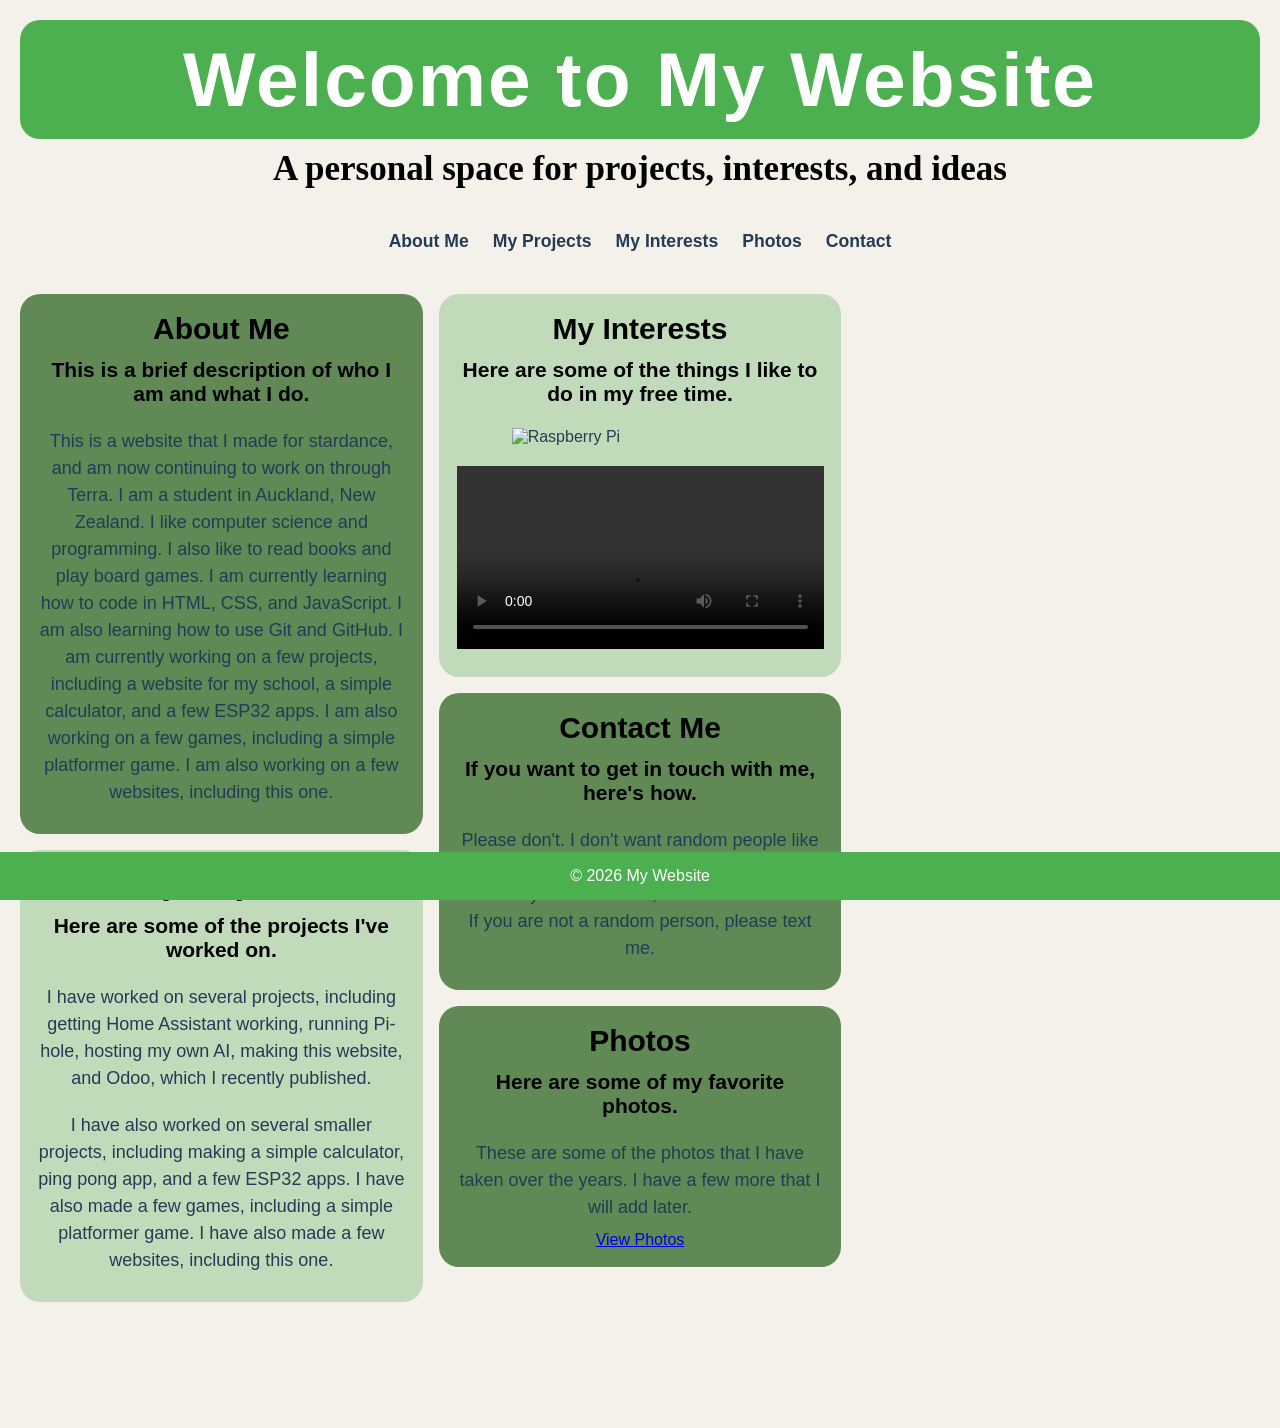
==== commit e1c09b6a: "Redid paragraph spacing" ====
--- a/index.html
+++ b/index.html
@@ -20,7 +20,7 @@
             <li><a href="#about">About Me</a></li>
             <li><a href="#projects">My Projects</a></li>
             <li><a href="#interests">My Interests</a></li>
-            <li><a href="photos.html">Photos</a></li>
+            <li><a href="#photos">Photos</a></li>
             <li><a href="#contact">Contact</a></li>
         </ul>
     </nav>
@@ -32,17 +32,7 @@
             <h4>This is a brief description of who I am and what I do.</h4>
 
             <p>
-                This is a website that I made for stardance, and am now
-                continuing to work on through Terra. I am a student in
-                Auckland, New Zealand. I like computer science and
-                programming. I also like to read books and play board games.
-                I am currently learning how to code in HTML, CSS, and
-                JavaScript. I am also learning how to use Git and GitHub.
-                I am currently working on a few projects, including a
-                website for my school, a simple calculator, and a few
-                ESP32 apps. I am also working on a few games, including
-                a simple platformer game. I am also working on a few
-                websites, including this one.
+                This is a website that I made for stardance, and am now continuing to work on through Terra. I am a student in Auckland, New Zealand. I like computer science and programming. I also like to read books and play board games. I am currently learning how to code in HTML, CSS, and JavaScript. I am also learning how to use Git and GitHub. I am currently working on a few projects, including a website for my school, a simple calculator, and a few ESP32 apps. I am also working on a few games, including a simple platformer game. I am also working on a few websites, including this one.
             </p>
         </section>
 
@@ -51,17 +41,11 @@
             <h4>Here are some of the projects I've worked on.</h4>
 
             <p>
-                I have worked on several projects, including getting Home
-                Assistant working, running Pi-hole, hosting my own AI,
-                making this website, and Odoo, which is still in progress.
+                I have worked on several projects, including getting Home Assistant working, running Pi-hole, hosting my own AI, making this website, and Odoo, which I recently published.
             </p>
 
             <p>
-                I have also worked on several smaller projects, including
-                making a simple calculator, ping pong app, and a few ESP32
-                apps. I have also made a few games, including a simple
-                platformer game. I have also made a few websites,
-                including this one.
+                I have also worked on several smaller projects, including making a simple calculator, ping pong app, and a few ESP32 apps. I have also made a few games, including a simple platformer game. I have also made a few websites, including this one.
             </p>
         </section>
 
@@ -89,8 +73,7 @@
             <h4>If you want to get in touch with me, here's how.</h4>
 
             <p>
-                Please don't. I don't want random people like you sending
-                me messages.
+                Please don't. I don't want random people like you sending me messages. If you manage to find a way to contact me, that would be weird. If you are not a random person, please text me.
             </p>
         </section>
 
@@ -113,4 +96,5 @@
     </footer>
 
 </body>
-</html>+</html>
+<!--100 Lines! This is getting long -->
